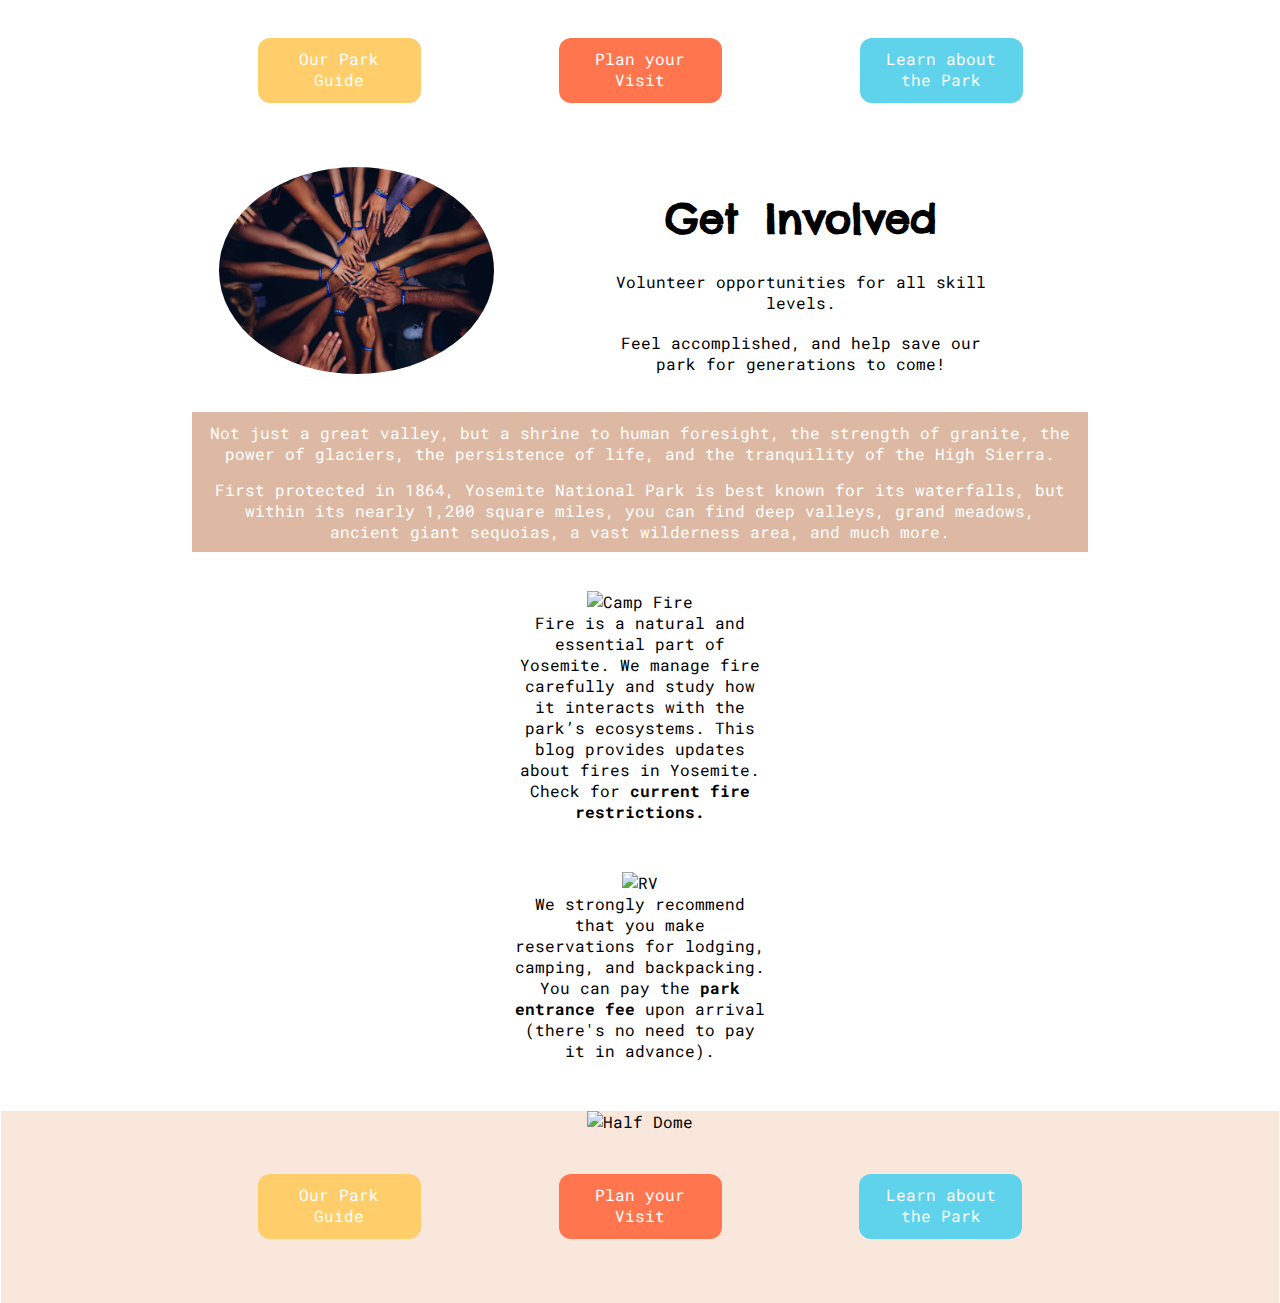
==== getinvolved.html @ 551d0a0b "updated for stretch: added new files for new page" ====
<!DOCTYPE html>

<html lang="en">

  <head>

    <title>Get Involved</title>

    <link rel="stylesheet" href="getinvolved.css">

    <!--following links are for font-->

    <link href="https://fonts.googleapis.com/css2?family=Chelsea+Market&display=swap" rel="stylesheet">

    <link href="https://fonts.googleapis.com/css2?family=Roboto+Mono&display=swap" rel="stylesheet">

  </head>

  <body>

    <nav id="upper">

        <a href="index.html" class="get">Our Park Guide</a>
            
        <a href="#" class="plan">Plan your Visit</a>

        <a href="#" class="learn">Learn about the Park</a>

    </nav>
      
    <header>

      <img src="assets/volunteer.jpg" alt="Yosemite Valley" />

        <div id="guide">

          <h1>Get Involved</h1>

          <p class="p1">Volunteer opportunities for all skill levels.</p>

          <p>Feel accomplished, and help save our park for generations to come!</p>

        </div>

     </header>

    <section id="main">    

      <p class="p1">Not just a great valley, but a shrine to human foresight, the strength of granite, the power of glaciers, 
        the persistence of life, and the tranquility of the High Sierra.</p>
      
      <p>First protected in 1864, Yosemite National Park is best known for its waterfalls, but within its nearly 1,200 square miles, 
      you can find deep valleys, grand meadows, ancient giant sequoias, a vast wilderness area, and much more.</p>

    </section>

    <section id="camping">

      <img src="https://image.flaticon.com/icons/svg/2979/2979348.svg" alt="Camp Fire" />

      <p>Fire is a natural and essential part of Yosemite. We manage fire carefully and study how it interacts with the park’s ecosystems. 
      This blog provides updates about fires in Yosemite. Check for <span id="fire">current fire restrictions.</span></p>
      
      <img src="https://image.flaticon.com/icons/svg/820/820374.svg" alt="RV" />

      <p>We strongly recommend that you make reservations for lodging, camping, and backpacking. You can pay the <span id="fee">park entrance fee</span> upon arrival 
      (there's no need to pay it in advance).</p>

    </section>  

    <footer>

      <img src="assets/footer_img.jpg" alt="Half Dome" />
      
      <nav>

        <a href="index.html" class="get">Our Park Guide</a>
            
        <a href="#" class="plan">Plan your Visit</a>

        <a href="#" class="learn">Learn about the Park</a>

      </nav>

    </footer>    

  </body>
</html>
---- getinvolved.css ----
* {
    margin: 0;
    padding: 0;
    font-family: Roboto Mono;
    text-align: center;
}

.plan {
    background-color: #FF764E;
}

#upper .plan:hover {
    background-color: #e68f74;
}

#upper .plan:active {
    background-color: #e68f74;
    box-shadow: 0 5px #666666;
    transform: translateY(4px);
}

.learn {
    background-color: #5ED3EB;
}

#upper .learn:hover {
    background-color: #7ec4d2;
}

#upper .learn:active {
    background-color: #7ec4d2;
    box-shadow: 0 5px #666666;
    transform: translateY(4px);
}

.get {
    background-color: #FFCD69;
}

#upper .get:hover {
    background-color: #e6c88d;
}

#upper .get:active {
    background-color: #e6c88d;
    box-shadow: 0 5px #666666;
    transform: translateY(4px);
}

h1 {
    font-family: Chelsea Market;
}

#main {
    background-color: #DDB9A3;
}

footer {
    background-color: #F9E7DC;
}

#fire, #fee {
    font-weight: bold;
}

.plan, .learn, .get {
    border: none;
    padding: 10px 24px;
    text-align: center;
    text-decoration: none;
    display: inline-block;
    font-size: 16px;
    margin-top: 3%;
    margin-right: 5%;
    margin-bottom: 5%;
    margin-left: 5%;
    color: #ffffff;
    border-radius: 12px;
    width: 115px;
    height: 45px;
}

header {
    display: inline-flex;
    margin-bottom: 3%;
}

header img {
    border-radius: 50%;
    width: 275px;
    height: auto;
    margin-left: 5%;
}

#guide h1 {
    line-height: 2.6;
    font-size: 40px;
    margin-top: 0;
    word-spacing: 10px;
}

#guide p {
    margin-right: 17%; 
    margin-left: 17%;
}

.p1 {
    margin-bottom: 3%;
}

#main {
    margin: 0 15%;
    margin-bottom: 3%;
    color: #ffffff;
    padding: 10px 15px;
}

#main .p1 {
    margin-bottom: 15px;
}

#camping img {
    width: 110px;
    height: auto;
}

#camping {
    margin: 0 40%;
}

#camping p {
    margin-bottom: 50px;
}

footer {
    margin: 0 1px;
}

footer img {
    width: 100%;
    height: 300px;
    overflow: hidden;
}
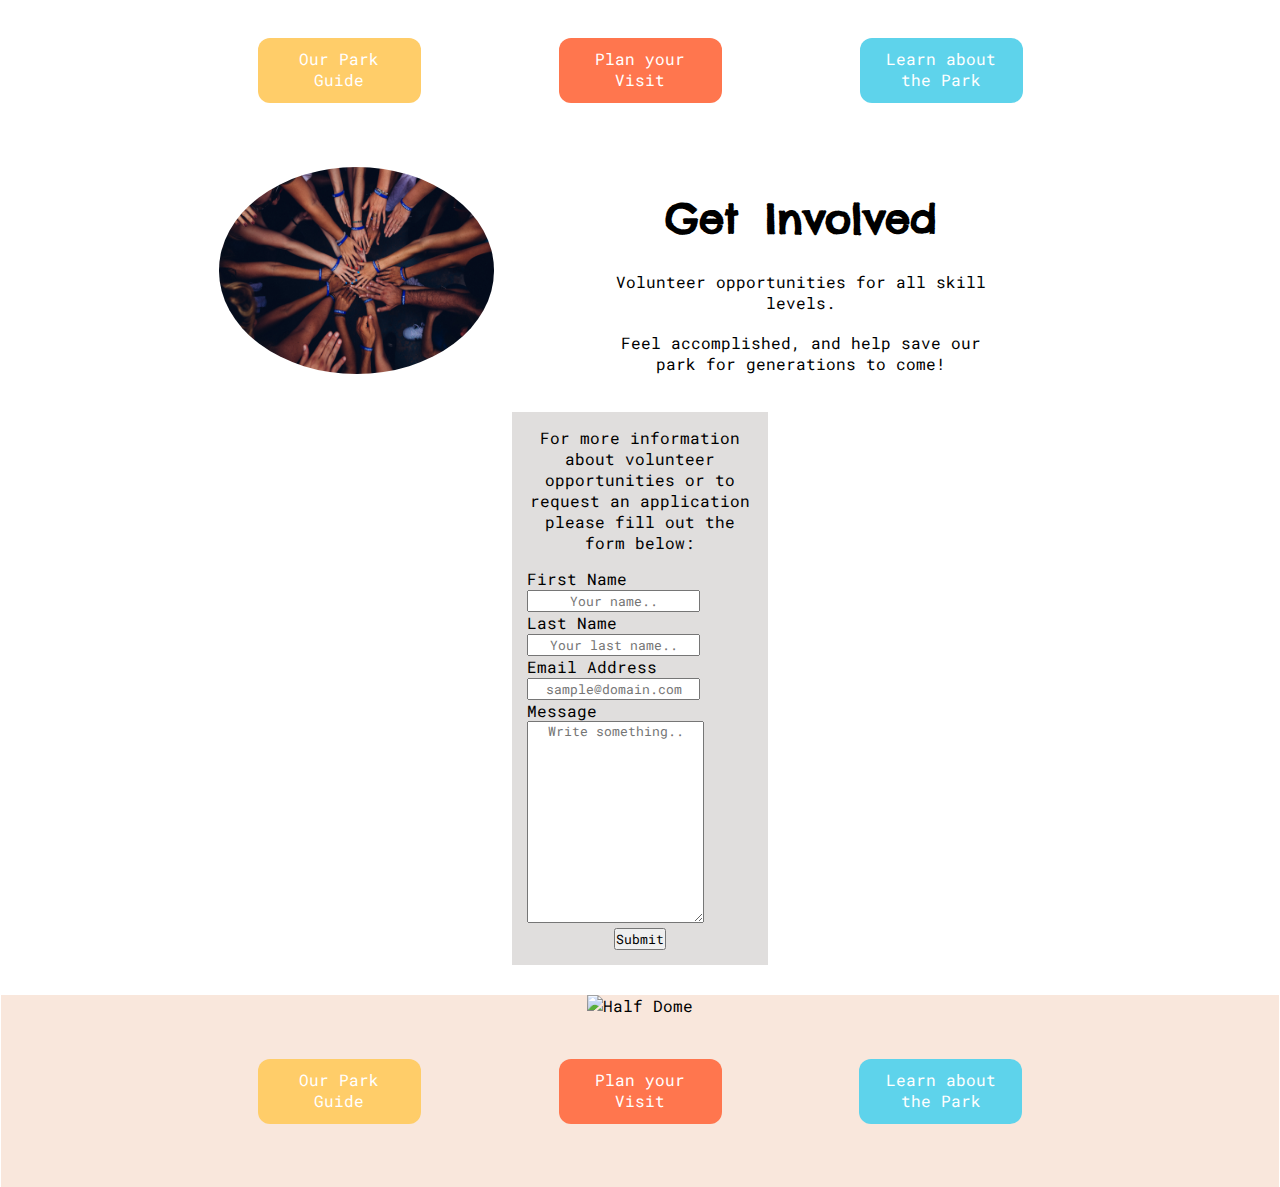
==== commit 39def3a2: "completed project" ====
--- a/getinvolved.html
+++ b/getinvolved.html
@@ -3,6 +3,8 @@
 <html lang="en">
 
   <head>
+
+        <link rel="icon" href="favicon-16x16.png" type="image/png" sizes="16x16">
 
     <title>Get Involved</title>
 
@@ -44,30 +46,91 @@
 
      </header>
 
-    <section id="main">    
+     <section id="form">
 
-      <p class="p1">Not just a great valley, but a shrine to human foresight, the strength of granite, the power of glaciers, 
-        the persistence of life, and the tranquility of the High Sierra.</p>
+      <p>For more information about volunteer opportunities or to
+      request an application please fill out the form below:</p>   
+          
+      <div class="container">
+
+        <form action="/action_page.php">
+
+        <div class="row">
+
+          <div class="col-25">
+
+            <label for="fname">First Name</label>
+
+      </div>
+
+          <div class="col-75">
+
+            <input type="text" id="fname" name="firstname" placeholder="Your name..">
+
+          </div>
+
+        </div>
+
+        <div class="row">
+
+          <div class="col-25">
+
+            <label for="lname">Last Name</label>
+
+          </div>
+
+          <div class="col-75">
+
+            <input type="text" id="lname" name="lastname" placeholder="Your last name..">
+
+          </div>
+
+          <div class="row">
+
+            <div class="col-25">
+  
+              <label for="fname">Email Address</label>
+  
+        </div>
+  
+            <div class="col-75">
+  
+              <input type="text" id="fname" name="firstname" placeholder="sample@domain.com">
+  
+            </div>
+  
+          </div>
+
+        </div>
+
+        <div class="row">
+
+          <div class="col-25">
+
+            <label for="Messsage">Message</label>
+
+          </div>
+
+          <div class="col-75">
+
+            <textarea id="subject" name="subject" placeholder="Write something.." style="height:200px"></textarea>
+
+          </div>
+
+        </div>
+
+        <div class="row">
+
+          <input type="submit" value="Submit">
+
+        </div>
+
+        </form>
+
+      </div>
       
-      <p>First protected in 1864, Yosemite National Park is best known for its waterfalls, but within its nearly 1,200 square miles, 
-      you can find deep valleys, grand meadows, ancient giant sequoias, a vast wilderness area, and much more.</p>
-
-    </section>
-
-    <section id="camping">
-
-      <img src="https://image.flaticon.com/icons/svg/2979/2979348.svg" alt="Camp Fire" />
-
-      <p>Fire is a natural and essential part of Yosemite. We manage fire carefully and study how it interacts with the park’s ecosystems. 
-      This blog provides updates about fires in Yosemite. Check for <span id="fire">current fire restrictions.</span></p>
-      
-      <img src="https://image.flaticon.com/icons/svg/820/820374.svg" alt="RV" />
-
-      <p>We strongly recommend that you make reservations for lodging, camping, and backpacking. You can pay the <span id="fee">park entrance fee</span> upon arrival 
-      (there's no need to pay it in advance).</p>
-
-    </section>  
-
+     </section>
+    
     <footer>
 
       <img src="assets/footer_img.jpg" alt="Half Dome" />
--- a/getinvolved.css
+++ b/getinvolved.css
@@ -108,28 +108,20 @@
     margin-bottom: 3%;
 }
 
-#main {
-    margin: 0 15%;
-    margin-bottom: 3%;
-    color: #ffffff;
-    padding: 10px 15px;
+#form {
+    background-color: #E0DEDD;
+    margin-right: 40%;
+    margin-left: 40%;
+    margin-bottom: 30px;
+    padding: 15px;
 }
 
-#main .p1 {
+#form p {
     margin-bottom: 15px;
 }
 
-#camping img {
-    width: 110px;
-    height: auto;
-}
-
-#camping {
-    margin: 0 40%;
-}
-
-#camping p {
-    margin-bottom: 50px;
+.container .col-25, .col-75 {
+    text-align: left;
 }
 
 footer {
